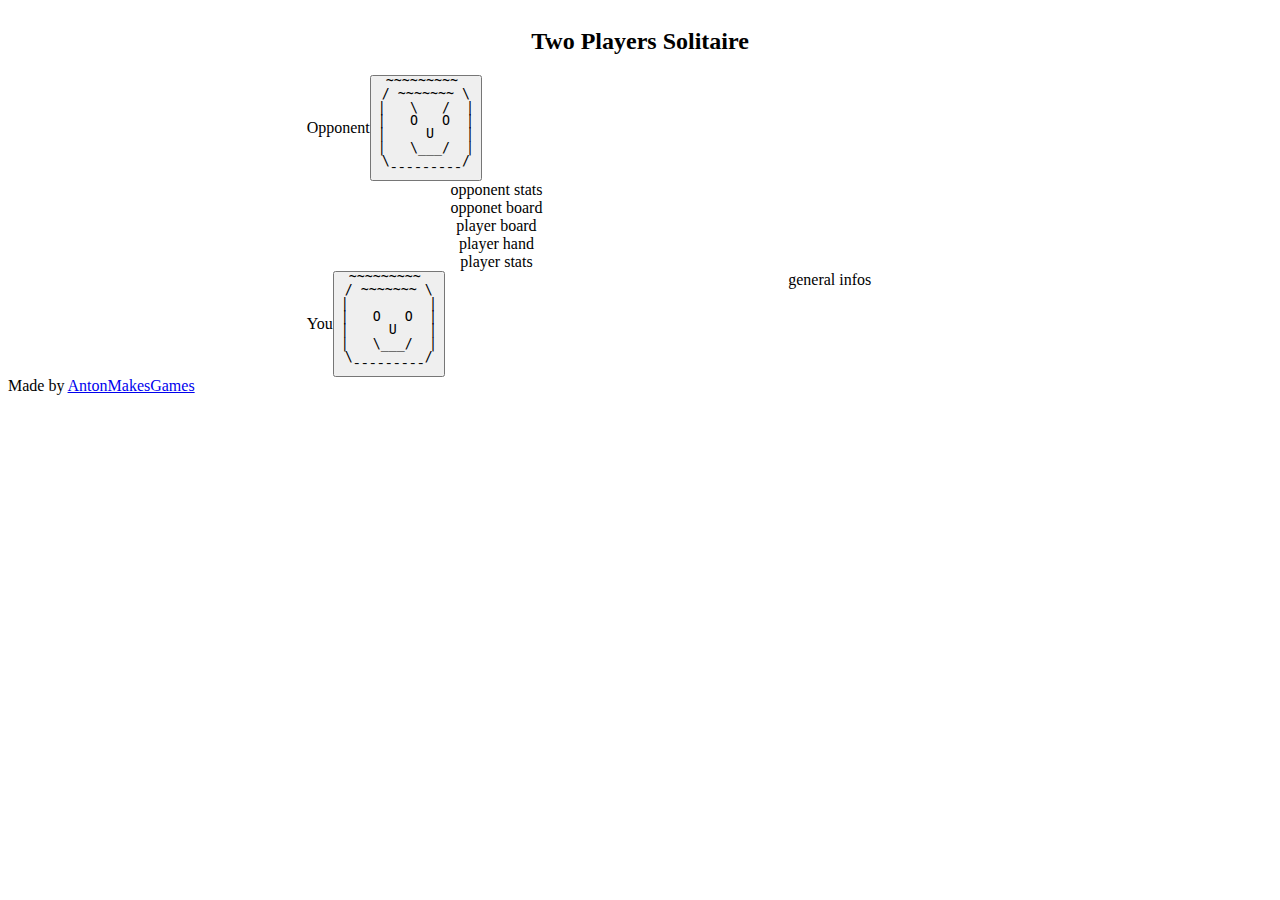
==== Documents/Mockup.html @ 195a129c "Started a mockup for a better client layout" ====
<html>
    <head>
        <link rel="stylesheet" type="text/css" href="Mockup.css" />
    </head>
    <body>
        <div id=mainContainer>
            <h2>Two Players Solitaire</h2>
            <div>
                <div id=playArea>
                    <div class ="PlayerHeader" id="Opponent">
                        Opponent
                        <button class ="Face"><pre>
~~~~~~~~~ <br/>
/ ~~~~~~~ \<br/>
|   \   /  |<br/>
|   O   O  |<br/>
|     U    |<br/>
|   \___/  |<br/>
\         /<br/>
¯¯¯¯¯¯¯¯¯</pre>
    </button>
                    </div>
                    <div class ="PlayerStats" id="Opponent"> opponent stats</div>
                    <div class = "PlayerBoard" id="Opponent"> opponet board</div>
                    <div class ="PlayerBoard" id="LocalPlayer"> player board</div>
                    <div class ="PlayerHand" id="LocalPlayer"> player hand</div>
                    <div class ="PlayerStats" id="LocalPlayer"> player stats</div>
                    <div class ="PlayerHeader" id="LocalPlayer"> 
                        You
    <button class ="Face"><pre>
~~~~~~~~~ <br/>
/ ~~~~~~~ \<br/>
|          |<br/>
|   O   O  |<br/>
|     U    |<br/>
|   \___/  |<br/>
\         /<br/>
¯¯¯¯¯¯¯¯¯</pre>
</div>
                    <Div class ="GeneralInfoContainer"> general infos</Div>
                </div>
            </div>
        </div>

        <div id="signature">
            Made by <a href="https://antonmakesgames.itch.io/" target="_blank" rel="noopener noreferrer">AntonMakesGames</a>
        </div>
    </body>
</html>
---- Documents/Mockup.css ----
#mainContainer {
    display:flex;
    flex-flow:column;
    justify-content:center;
    text-align:center;
}

#playArea{
    width: 500pt;
    display: inline-grid;
}

.PlayerHeader{
    display:flex;
    flex-direction: row;
    grid-column-start: 1;
    grid-column-end: 1;
    align-items: center;
    align-content: center;
}

.PlayerStats{
    grid-column-start: 1;
    grid-column-end: 1;
}

.PlayerBoard{
    grid-column-start: 1;
    grid-column-end: 1;
}

.PlayerHand{
    grid-column-start: 1;
    grid-column-end: 1;
}

.GeneralInfoContainer{
    grid-column-start: 2;
    grid-column-end: 2;
}

.card {
    border: 1pt;
    border-style: solid;
    border-color: darkgray;
    width: 100pt;
    height: 120pt;
    display: table-cell;
    vertical-align: middle;
}

    .card > * {
        width: 100%;
        height: 100%;
    }

.cardSlot {
    border: 1pt;
    border-style: solid;
    border-color: darkgray;
    width: 102pt;
    height: 122pt;
    text-align: center;
    vertical-align: central;
}

.Stats table th {
    padding-left: 10pt;
    padding-right: 10pt;
}

.deck {
    border: 1pt;
    border-style: solid;
    border-color: darkgray;
}

.discardPile {
    border: 1pt;
    border-style: solid;
    border-color: darkgray;
}

.otherPlayer {
    border: 1pt;
    border-style: solid;
    border-color: black;
}

.Face {
    line-height: 5pt;
}

.Face pre {
    margin: 0pt;
}

.FaceCollection {
    display: flex;
    flex-flow: row;
    justify-content: center;
}

.FaceCollection > * {
    margin : 10pt;
}
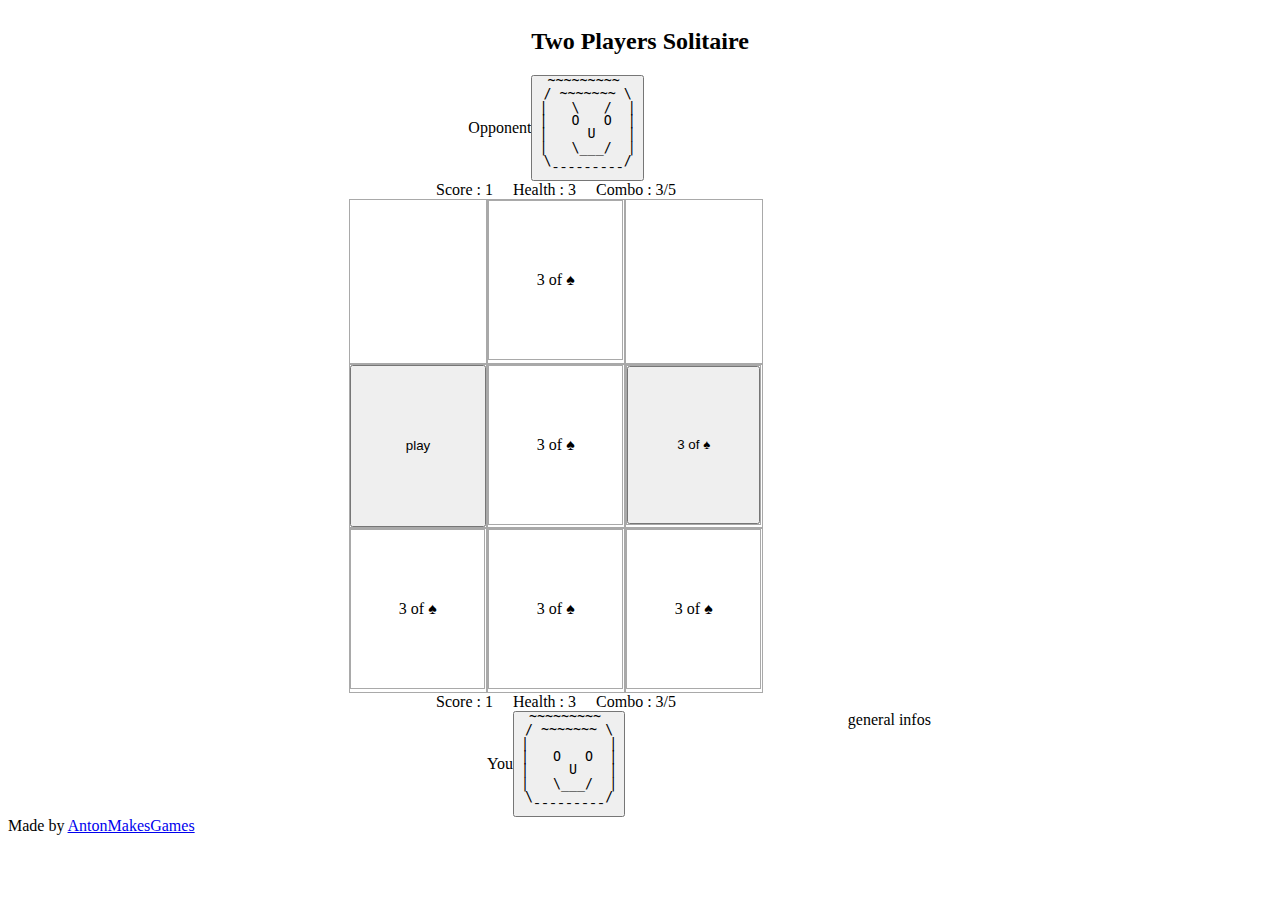
==== commit 853a542f: "Iterating on mockup" ====
--- a/Documents/Mockup.html
+++ b/Documents/Mockup.html
@@ -20,11 +20,56 @@
 ¯¯¯¯¯¯¯¯¯</pre>
     </button>
                     </div>
-                    <div class ="PlayerStats" id="Opponent"> opponent stats</div>
-                    <div class = "PlayerBoard" id="Opponent"> opponet board</div>
-                    <div class ="PlayerBoard" id="LocalPlayer"> player board</div>
-                    <div class ="PlayerHand" id="LocalPlayer"> player hand</div>
-                    <div class ="PlayerStats" id="LocalPlayer"> player stats</div>
+                    <div class ="PlayerStats" id="Opponent"> 
+                        <div>Score : 1</div>
+                        <div>Health : 3</div>
+                        <div>Combo : 3/5</div>
+                    </div>
+                    <div class = "PlayerBoard" id="Opponent"> 
+                        <div class="cardSlot">
+                            <button hidden="">_</button>
+                        </div>
+                        <div class="cardSlot">
+                            <div class="card">3 of ♠</div>
+                            <button hidden="">_</button>
+                        </div>
+                        <div class="cardSlot">
+                            <button hidden="">_</button>
+                        </div>
+                    </div>
+                    <div class ="PlayerBoard" id="LocalPlayer"> 
+                        <div class="cardSlot">
+                            <button>play</button>
+                        </div>
+                        <div class="cardSlot">
+                            <div class="card">3 of ♠</div>
+                            <button hidden="">_</button>
+                        </div>
+                        <div class="cardSlot">
+                            <div class="card">
+                                <button>3 of ♠</button>
+                            </div>
+                            <button hidden="">_</button>
+                        </div></div>
+                    <div class ="PlayerHand" id="LocalPlayer"> 
+                        <div class="cardSlot">
+                            <div class="card">3 of ♠</div>
+                            <button hidden="">_</button>
+                        </div>
+                        <div class="cardSlot">
+                            <div class="card">3 of ♠</div>
+                            <button hidden="">_</button>
+                        </div>
+                        <div class="cardSlot">
+                            <div class="card">3 of ♠</div>
+                            <button hidden="">_</button>
+                        </div>
+                    </div>
+                    <div class ="PlayerStats" id="LocalPlayer"> 
+                        <div>Score : 1</div>
+                        <div>Health : 3</div>
+                        <div>Combo : 3/5</div>
+                    </div>
                     <div class ="PlayerHeader" id="LocalPlayer"> 
                         You
     <button class ="Face"><pre>
--- a/Documents/Mockup.css
+++ b/Documents/Mockup.css
@@ -16,28 +16,57 @@
     grid-column-start: 1;
     grid-column-end: 1;
     align-items: center;
-    align-content: center;
+    justify-content: center;
 }
 
 .PlayerStats{
     grid-column-start: 1;
     grid-column-end: 1;
+
+    display:flex;
+    flex-direction: row;
+    align-items: center;
+    gap:15pt;
+    justify-content: center;
 }
 
 .PlayerBoard{
     grid-column-start: 1;
     grid-column-end: 1;
+    
+    display:flex;
+    flex-direction: row;
+    justify-content: center;
 }
 
 .PlayerHand{
     grid-column-start: 1;
     grid-column-end: 1;
+    
+    display:flex;
+    flex-direction: row;
+    justify-content: center;
 }
 
 .GeneralInfoContainer{
     grid-column-start: 2;
     grid-column-end: 2;
 }
+
+.cardSlot {
+    border: 1pt;
+    border-style: solid;
+    border-color: darkgray;
+    width: 102pt;
+    height: 122pt;
+    text-align: center;
+    vertical-align: central;
+}
+
+    .cardSlot > button {
+        width: 100%;
+        height: 100%;
+    }
 
 .card {
     border: 1pt;
@@ -53,17 +82,6 @@
         width: 100%;
         height: 100%;
     }
-
-.cardSlot {
-    border: 1pt;
-    border-style: solid;
-    border-color: darkgray;
-    width: 102pt;
-    height: 122pt;
-    text-align: center;
-    vertical-align: central;
-}
-
 .Stats table th {
     padding-left: 10pt;
     padding-right: 10pt;
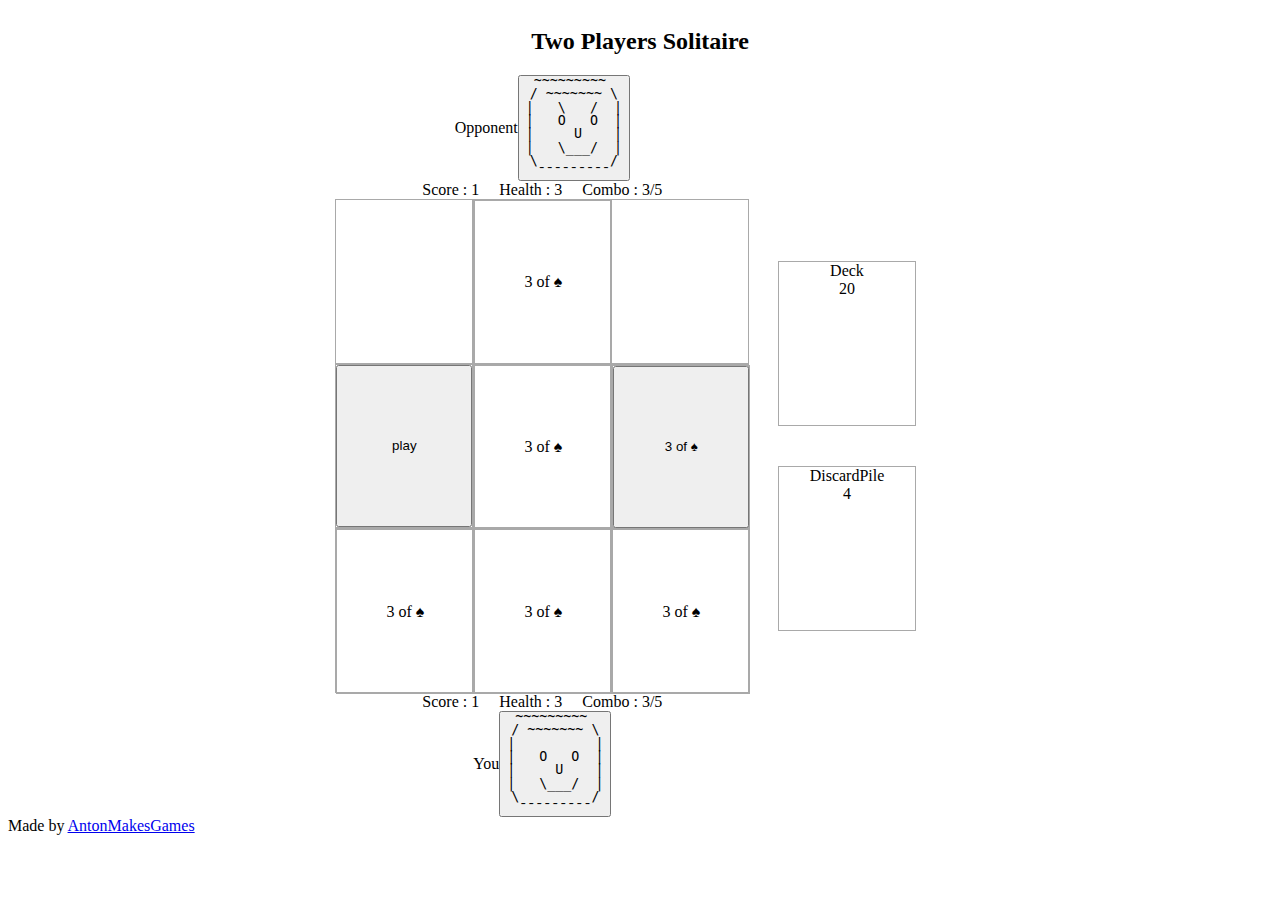
==== commit 36980d6f: "Mockup contains all basic elements" ====
--- a/Documents/Mockup.html
+++ b/Documents/Mockup.html
@@ -50,7 +50,8 @@
                                 <button>3 of ♠</button>
                             </div>
                             <button hidden="">_</button>
-                        </div></div>
+                        </div>
+                    </div>
                     <div class ="PlayerHand" id="LocalPlayer"> 
                         <div class="cardSlot">
                             <div class="card">3 of ♠</div>
@@ -81,8 +82,17 @@
 |   \___/  |<br/>
 \         /<br/>
 ¯¯¯¯¯¯¯¯¯</pre>
-</div>
-                    <Div class ="GeneralInfoContainer"> general infos</Div>
+                    </div>
+                    <div class ="GeneralInfoContainer"> 
+                        <div class="Deck">
+                            <div>Deck</div>
+                            <div>20</div>
+                        </div>
+                        <div class="DiscardPile">
+                            <div>DiscardPile</div>
+                            <div>4</div>
+                        </div>
+                    </div>
                 </div>
             </div>
         </div>
--- a/Documents/Mockup.css
+++ b/Documents/Mockup.css
@@ -51,6 +51,13 @@
 .GeneralInfoContainer{
     grid-column-start: 2;
     grid-column-end: 2;
+    grid-row-start: 1;
+    grid-row-end: 9;
+
+    display: flex;
+    flex-direction: column;
+    place-content: center;
+    gap: 30pt;
 }
 
 .cardSlot {
@@ -60,10 +67,9 @@
     width: 102pt;
     height: 122pt;
     text-align: center;
-    vertical-align: central;
 }
 
-    .cardSlot > button {
+    .cardSlot > * {
         width: 100%;
         height: 100%;
     }
@@ -72,31 +78,32 @@
     border: 1pt;
     border-style: solid;
     border-color: darkgray;
-    width: 100pt;
-    height: 120pt;
-    display: table-cell;
-    vertical-align: middle;
+    justify-content: center;
+    align-items: center;
+    display: flex;
 }
 
     .card > * {
         width: 100%;
         height: 100%;
     }
-.Stats table th {
-    padding-left: 10pt;
-    padding-right: 10pt;
-}
 
-.deck {
+.Deck {
     border: 1pt;
     border-style: solid;
     border-color: darkgray;
+    width: 102pt;
+    height: 122pt;
+    text-align: center;
 }
 
-.discardPile {
+.DiscardPile {
     border: 1pt;
     border-style: solid;
     border-color: darkgray;
+    width: 102pt;
+    height: 122pt;
+    text-align: center;
 }
 
 .otherPlayer {
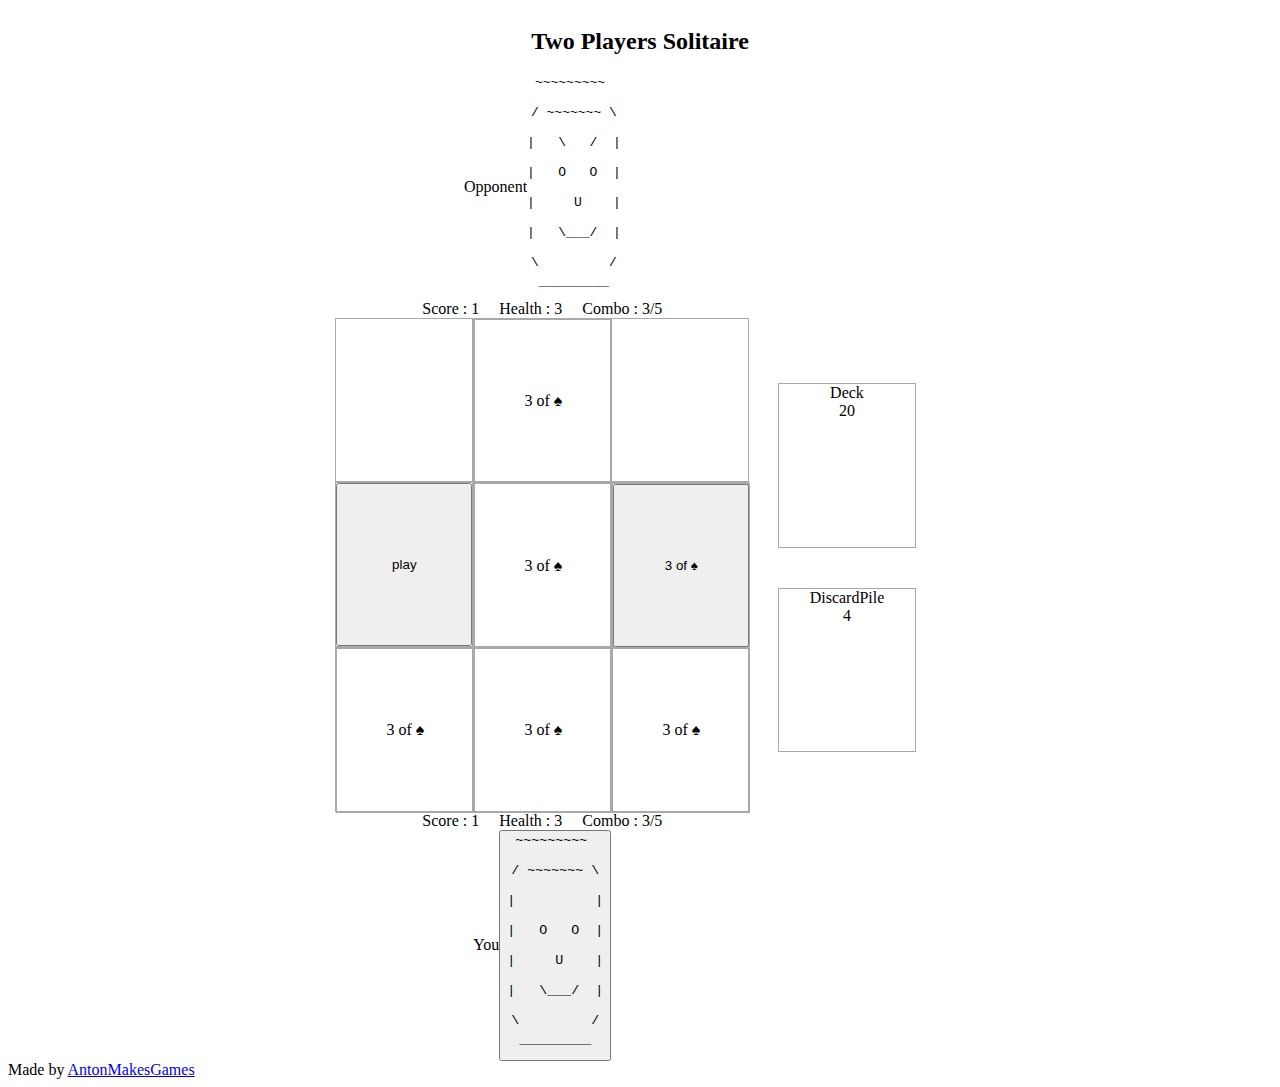
==== commit 8cc19d57: "Harmonizing the mockup and the game implementation" ====
--- a/Documents/Mockup.html
+++ b/Documents/Mockup.html
@@ -9,7 +9,7 @@
                 <div id=playArea>
                     <div class ="PlayerHeader" id="Opponent">
                         Opponent
-                        <button class ="Face"><pre>
+                        <div class ="Face"><pre>
 ~~~~~~~~~ <br/>
 / ~~~~~~~ \<br/>
 |   \   /  |<br/>
@@ -18,7 +18,7 @@
 |   \___/  |<br/>
 \         /<br/>
 ¯¯¯¯¯¯¯¯¯</pre>
-    </button>
+                        </div>
                     </div>
                     <div class ="PlayerStats" id="Opponent"> 
                         <div>Score : 1</div>
--- a/Documents/Mockup.css
+++ b/Documents/Mockup.css
@@ -1,17 +1,17 @@
 #mainContainer {
-    display:flex;
-    flex-flow:column;
-    justify-content:center;
-    text-align:center;
+    display: flex;
+    flex-flow: column;
+    justify-content: center;
+    text-align: center;
 }
 
-#playArea{
+#playArea {
     width: 500pt;
     display: inline-grid;
 }
 
-.PlayerHeader{
-    display:flex;
+.PlayerHeader {
+    display: flex;
     flex-direction: row;
     grid-column-start: 1;
     grid-column-end: 1;
@@ -19,41 +19,37 @@
     justify-content: center;
 }
 
-.PlayerStats{
+.PlayerStats {
     grid-column-start: 1;
     grid-column-end: 1;
-
-    display:flex;
+    display: flex;
     flex-direction: row;
     align-items: center;
-    gap:15pt;
+    gap: 15pt;
     justify-content: center;
 }
 
-.PlayerBoard{
+.PlayerBoard {
     grid-column-start: 1;
     grid-column-end: 1;
-    
-    display:flex;
+    display: flex;
     flex-direction: row;
     justify-content: center;
 }
 
-.PlayerHand{
+.PlayerHand {
     grid-column-start: 1;
     grid-column-end: 1;
-    
-    display:flex;
+    display: flex;
     flex-direction: row;
     justify-content: center;
 }
 
-.GeneralInfoContainer{
+.GeneralInfoContainer {
     grid-column-start: 2;
     grid-column-end: 2;
     grid-row-start: 1;
     grid-row-end: 9;
-
     display: flex;
     flex-direction: column;
     place-content: center;
@@ -112,13 +108,9 @@
     border-color: black;
 }
 
-.Face {
-    line-height: 5pt;
-}
-
-.Face pre {
-    margin: 0pt;
-}
+    .Face pre {
+        margin: 0pt;
+    }
 
 .FaceCollection {
     display: flex;
@@ -126,6 +118,40 @@
     justify-content: center;
 }
 
-.FaceCollection > * {
-    margin : 10pt;
-}+    .FaceCollection > * {
+        margin: 10pt;
+    }
+
+#debugArea {
+    position: absolute;
+    top: 0pt;
+    right: 0pt;
+    text-align: right;
+    display: flex;
+    flex-direction: column;
+    align-items: end;
+    text-align: right;
+}
+
+#debugOutput {
+    border: 1pt;
+    border-color: black;
+    border-style: solid;
+    min-width: 300pt;
+    max-width: 50%;
+    text-align: left;
+    display: none;
+    background-color: white;
+}
+
+#output > p {
+    overflow-wrap: break-word;
+}
+
+#output span {
+    color: blue;
+}
+
+    #output span.error {
+        color: red;
+    }
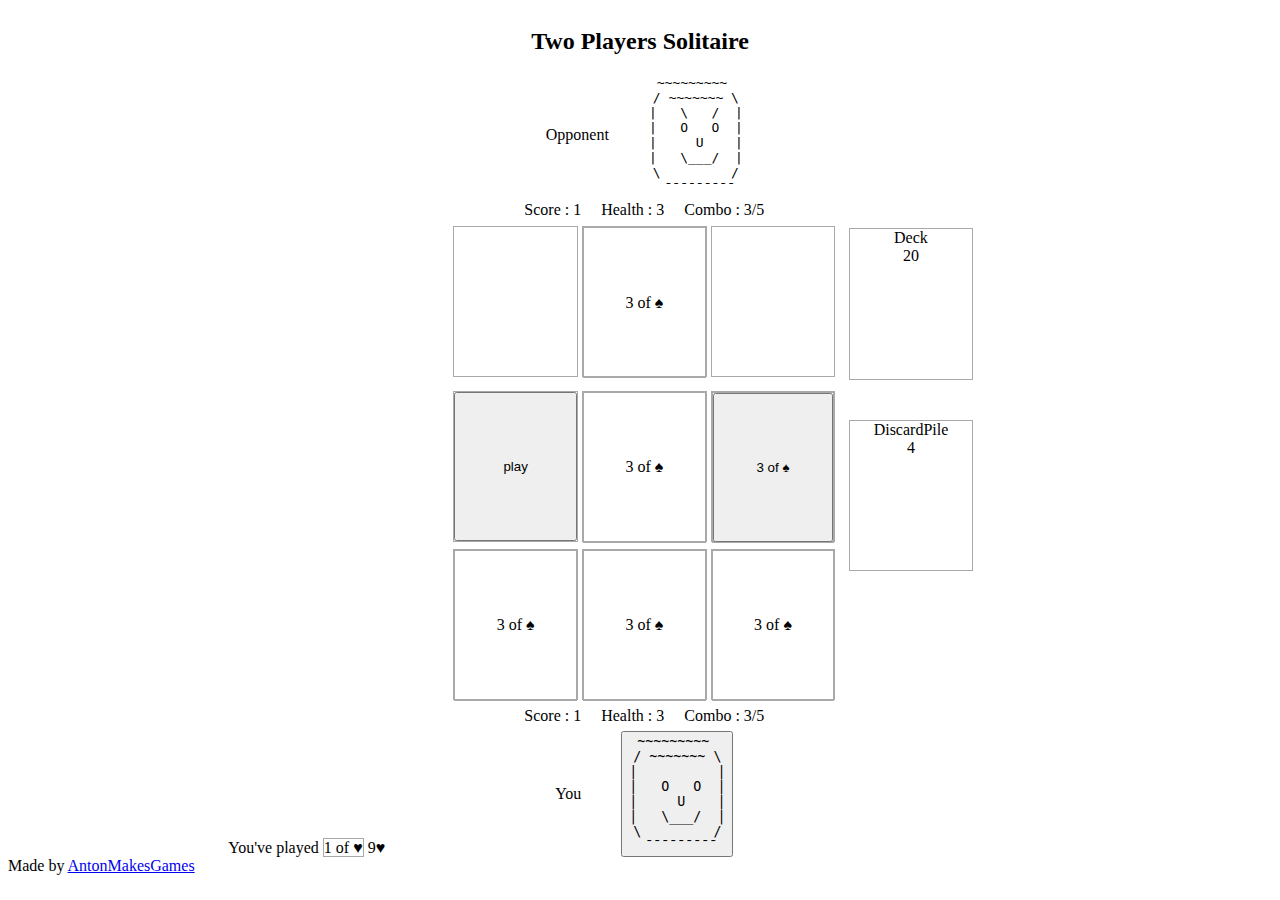
==== commit 713833e8: "Mockuping the game log" ====
--- a/Documents/Mockup.html
+++ b/Documents/Mockup.html
@@ -9,15 +9,15 @@
                 <div id=playArea>
                     <div class ="PlayerHeader" id="Opponent">
                         Opponent
-                        <div class ="Face"><pre>
-~~~~~~~~~ <br/>
-/ ~~~~~~~ \<br/>
-|   \   /  |<br/>
-|   O   O  |<br/>
-|     U    |<br/>
-|   \___/  |<br/>
-\         /<br/>
-¯¯¯¯¯¯¯¯¯</pre>
+                        <div class ="Face">
+                            <pre>~~~~~~~~~ </pre>
+                            <pre>/ ~~~~~~~ \</pre>
+                            <pre>|   \   /  |</pre>
+                            <pre>|   O   O  |</pre>
+                            <pre>|     U    |</pre>
+                            <pre>|   \___/  |</pre>
+                            <pre>\         /</pre>
+                            <pre> ¯¯¯¯¯¯¯¯¯</pre>
                         </div>
                     </div>
                     <div class ="PlayerStats" id="Opponent"> 
@@ -26,44 +26,36 @@
                         <div>Combo : 3/5</div>
                     </div>
                     <div class = "PlayerBoard" id="Opponent"> 
-                        <div class="cardSlot">
-                            <button hidden="">_</button>
+                        <div class="CardSlot">
                         </div>
-                        <div class="cardSlot">
-                            <div class="card">3 of ♠</div>
-                            <button hidden="">_</button>
+                        <div class="CardSlot">
+                            <div class="Card">3 of ♠</div>
                         </div>
-                        <div class="cardSlot">
-                            <button hidden="">_</button>
+                        <div class="CardSlot">
                         </div>
                     </div>
                     <div class ="PlayerBoard" id="LocalPlayer"> 
-                        <div class="cardSlot">
+                        <div class="CardSlot">
                             <button>play</button>
                         </div>
-                        <div class="cardSlot">
-                            <div class="card">3 of ♠</div>
-                            <button hidden="">_</button>
+                        <div class="CardSlot">
+                            <div class="Card">3 of ♠</div>
                         </div>
-                        <div class="cardSlot">
-                            <div class="card">
+                        <div class="CardSlot">
+                            <div class="Card">
                                 <button>3 of ♠</button>
                             </div>
-                            <button hidden="">_</button>
                         </div>
                     </div>
                     <div class ="PlayerHand" id="LocalPlayer"> 
-                        <div class="cardSlot">
-                            <div class="card">3 of ♠</div>
-                            <button hidden="">_</button>
+                        <div class="CardSlot">
+                            <div class="Card">3 of ♠</div>
                         </div>
-                        <div class="cardSlot">
-                            <div class="card">3 of ♠</div>
-                            <button hidden="">_</button>
+                        <div class="CardSlot">
+                            <div class="Card">3 of ♠</div>
                         </div>
-                        <div class="cardSlot">
-                            <div class="card">3 of ♠</div>
-                            <button hidden="">_</button>
+                        <div class="CardSlot">
+                            <div class="Card">3 of ♠</div>
                         </div>
                     </div>
                     <div class ="PlayerStats" id="LocalPlayer"> 
@@ -73,15 +65,17 @@
                     </div>
                     <div class ="PlayerHeader" id="LocalPlayer"> 
                         You
-    <button class ="Face"><pre>
-~~~~~~~~~ <br/>
-/ ~~~~~~~ \<br/>
-|          |<br/>
-|   O   O  |<br/>
-|     U    |<br/>
-|   \___/  |<br/>
-\         /<br/>
-¯¯¯¯¯¯¯¯¯</pre>
+
+                        <button class ="Face">
+                            <pre>~~~~~~~~~ </pre>
+                            <pre>/ ~~~~~~~ \</pre>
+                            <pre>|          |</pre>
+                            <pre>|   O   O  |</pre>
+                            <pre>|     U    |</pre>
+                            <pre>|   \___/  |</pre>
+                            <pre>\         /</pre>
+                            <pre> ¯¯¯¯¯¯¯¯¯</pre>
+                        </button>
                     </div>
                     <div class ="GeneralInfoContainer"> 
                         <div class="Deck">
@@ -93,6 +87,14 @@
                             <div>4</div>
                         </div>
                     </div>
+
+                    <div class ="GameLog">
+                        <div class="LogEntry">
+                            You've played
+                            <div class = "CardMini">1 of &hearts;</div>
+                            9&hearts;
+                        </div>
+                    </div>
                 </div>
             </div>
         </div>
--- a/Documents/Mockup.css
+++ b/Documents/Mockup.css
@@ -1,3 +1,7 @@
+body {
+    font-family: "Times New Roman", Times, serif;
+}
+
 #mainContainer {
     display: flex;
     flex-flow: column;
@@ -8,20 +12,21 @@
 #playArea {
     width: 500pt;
     display: inline-grid;
+    grid-gap: 5pt 10pt;
+    margin-right: 200pt;
 }
 
 .PlayerHeader {
-    display: flex;
-    flex-direction: row;
-    grid-column-start: 1;
-    grid-column-end: 1;
+    grid-column: 2;
+    display: flex;
+    flex-direction: row;
     align-items: center;
     justify-content: center;
+    gap: 30pt;
 }
 
 .PlayerStats {
-    grid-column-start: 1;
-    grid-column-end: 1;
+    grid-column: 2;
     display: flex;
     flex-direction: row;
     align-items: center;
@@ -30,66 +35,113 @@
 }
 
 .PlayerBoard {
-    grid-column-start: 1;
-    grid-column-end: 1;
-    display: flex;
-    flex-direction: row;
-    justify-content: center;
+    grid-column: 2;
+    display: flex;
+    flex-direction: row;
+    justify-content: center;
+    gap: 3pt;
 }
 
 .PlayerHand {
-    grid-column-start: 1;
-    grid-column-end: 1;
-    display: flex;
-    flex-direction: row;
-    justify-content: center;
+    grid-column: 2;
+    display: flex;
+    flex-direction: row;
+    justify-content: center;
+    gap: 3pt;
+}
+
+#Opponent.PlayerHeader {
+    grid-row: 1;
+}
+
+#Opponent.PlayerStats {
+    grid-row: 2;
+}
+
+#Opponent.PlayerBoard {
+    grid-row: 3;
+}
+
+#LocalPlayer.PlayerBoard {
+    grid-row: 5;
+}
+
+#LocalPlayer.PlayerHand {
+    grid-row: 6;
+}
+
+#LocalPlayer.PlayerStats {
+    grid-row: 7;
+}
+
+#LocalPlayer.PlayerHeader {
+    grid-row: 8;
 }
 
 .GeneralInfoContainer {
-    grid-column-start: 2;
-    grid-column-end: 2;
+    grid-column: 3;
     grid-row-start: 1;
-    grid-row-end: 9;
+    grid-row-end: 8;
     display: flex;
     flex-direction: column;
     place-content: center;
     gap: 30pt;
 }
 
-.cardSlot {
-    border: 1pt;
-    border-style: solid;
-    border-color: darkgray;
-    width: 102pt;
-    height: 122pt;
-    text-align: center;
-}
-
-    .cardSlot > * {
+.PlayerSeparator {
+    grid-row: 4;
+    background-color: darkgray;
+    width: 100%;
+    height: 1pt;
+    margin-top: 10pt;
+    margin-bottom: 10pt;
+}
+
+.CardSlot {
+    border: 1pt;
+    border-style: solid;
+    border-color: darkgray;
+    width: 92pt;
+    height: 112pt;
+    text-align: center;
+    display: flex;
+}
+
+    .CardSlot > * {
         width: 100%;
         height: 100%;
-    }
-
-.card {
+        display: flex;
+    }
+
+    .CardSlot > button {
+        justify-content: center;
+        align-items: center;
+    }
+
+.Card {
     border: 1pt;
     border-style: solid;
     border-color: darkgray;
     justify-content: center;
     align-items: center;
     display: flex;
-}
-
-    .card > * {
+    width: 100%;
+}
+
+    .Card > * {
+        display: flex;
         width: 100%;
         height: 100%;
+        align-items: center;
+        justify-content: center;
     }
 
 .Deck {
     border: 1pt;
     border-style: solid;
     border-color: darkgray;
-    width: 102pt;
-    height: 122pt;
+    width: 92pt;
+    height: 112pt;
     text-align: center;
 }
 
@@ -97,20 +149,14 @@
     border: 1pt;
     border-style: solid;
     border-color: darkgray;
-    width: 102pt;
-    height: 122pt;
-    text-align: center;
-}
-
-.otherPlayer {
-    border: 1pt;
-    border-style: solid;
-    border-color: black;
-}
-
-    .Face pre {
-        margin: 0pt;
-    }
+    width: 92pt;
+    height: 112pt;
+    text-align: center;
+}
+
+.Face pre {
+    margin: 0pt;
+}
 
 .FaceCollection {
     display: flex;
@@ -121,6 +167,26 @@
     .FaceCollection > * {
         margin: 10pt;
     }
+
+.GameLog {
+    grid-column: 1;
+    grid-row-start: 1;
+    grid-row-end: 9;
+    display: flex;
+    flex-direction: column-reverse;
+    gap: 4pt;
+    width: 200pt;
+}
+
+.LogEntry > * {
+    display: inline;
+}
+
+.CardMini {
+    border: 1pt;
+    border-style: solid;
+    border-color: darkgray;
+}
 
 #debugArea {
     position: absolute;
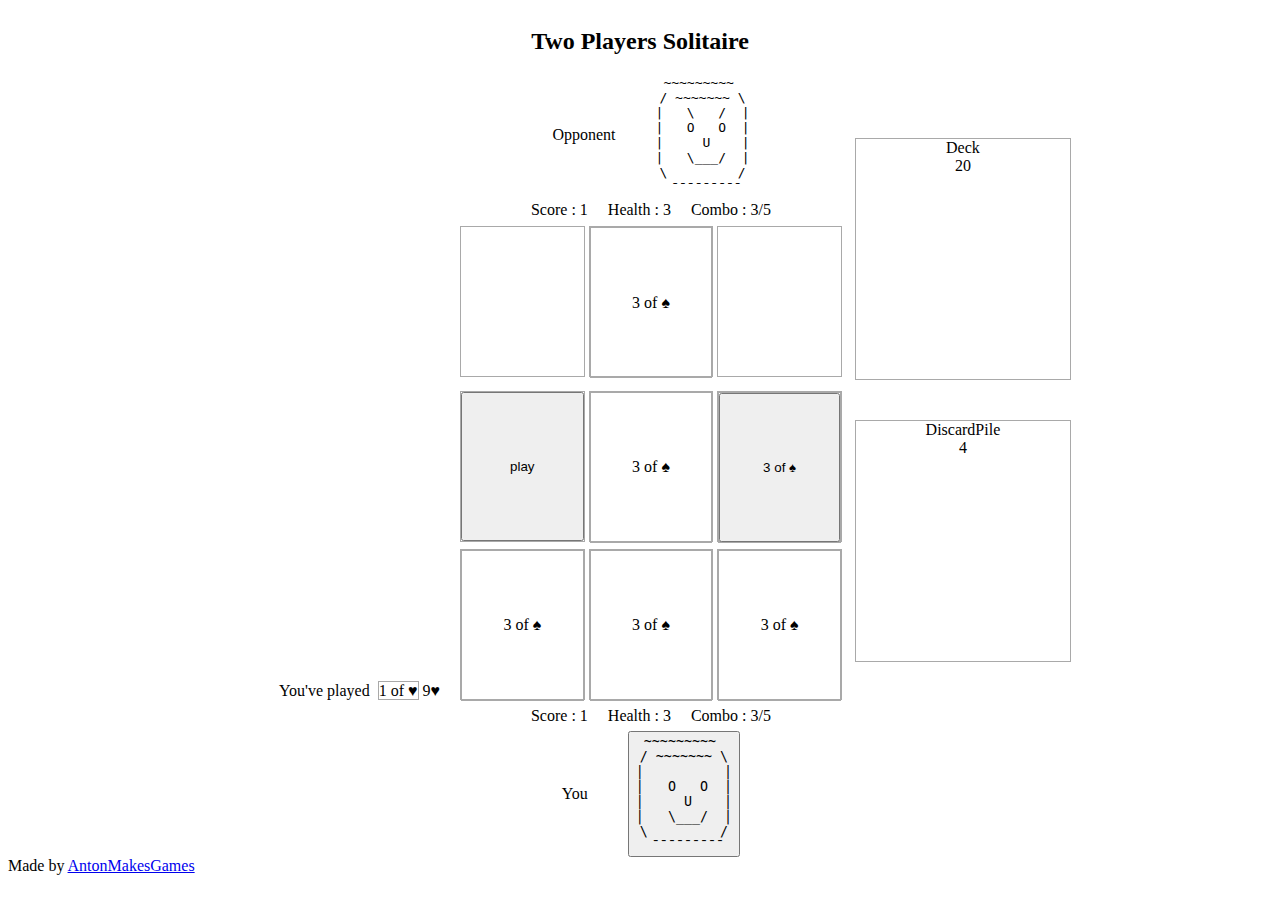
==== commit 1d6bdb08: "Mockuping the discard pile showing cards in it" ====
--- a/Documents/Mockup.html
+++ b/Documents/Mockup.html
@@ -78,13 +78,56 @@
                         </button>
                     </div>
                     <div class ="GeneralInfoContainer"> 
-                        <div class="Deck">
+                        <div class="CardPile">
                             <div>Deck</div>
                             <div>20</div>
                         </div>
-                        <div class="DiscardPile">
+                        <div class="CardPile">
                             <div>DiscardPile</div>
                             <div>4</div>
+
+                            <div class="MiniCardDisplay">
+                                <div class = "CardMini">10 of &hearts;</div>
+                                <div class = "CardMini">10 of &hearts;</div>
+                                <div class = "CardMini">10 of &hearts;</div>
+                                <div class = "CardMini">10 of &hearts;</div>
+                                <div class = "CardMini">10 of &hearts;</div>
+                                <div class = "CardMini">10 of &hearts;</div>
+                                <div class = "CardMini">10 of &hearts;</div>
+                                <div class = "CardMini">10 of &hearts;</div>
+                                <div class = "CardMini">10 of &hearts;</div>
+                                <div class = "CardMini">10 of &hearts;</div>
+                                <div class = "CardMini">10 of &hearts;</div>
+                                <div class = "CardMini">10 of &hearts;</div>
+                                <div class = "CardMini">10 of &hearts;</div>
+                                <div class = "CardMini">10 of &hearts;</div>
+                                <div class = "CardMini">10 of &hearts;</div>
+                                <div class = "CardMini">10 of &hearts;</div>
+                                <div class = "CardMini">10 of &hearts;</div>
+                                <div class = "CardMini">10 of &hearts;</div>
+                                <div class = "CardMini">10 of &hearts;</div>
+                                <div class = "CardMini">10 of &hearts;</div>
+                                <div class = "CardMini">10 of &hearts;</div>
+                                <div class = "CardMini">10 of &hearts;</div>
+                                <div class = "CardMini">10 of &hearts;</div>
+                                <div class = "CardMini">10 of &hearts;</div>
+                                <div class = "CardMini">10 of &hearts;</div>
+                                <div class = "CardMini">10 of &hearts;</div>
+                                <div class = "CardMini">10 of &hearts;</div>
+                                <div class = "CardMini">10 of &hearts;</div>
+                                <div class = "CardMini">10 of &hearts;</div>
+                                <div class = "CardMini">10 of &hearts;</div>
+                                <div class = "CardMini">10 of &hearts;</div>
+                                <div class = "CardMini">10 of &hearts;</div>
+                                <div class = "CardMini">10 of &hearts;</div>
+                                <div class = "CardMini">10 of &hearts;</div>
+                                <div class = "CardMini">10 of &hearts;</div>
+                                <div class = "CardMini">10 of &hearts;</div>
+                                <div class = "CardMini">10 of &hearts;</div>
+                                <div class = "CardMini">10 of &hearts;</div>
+                                <div class = "CardMini">10 of &hearts;</div>
+                                <div class = "CardMini">10 of &hearts;</div>
+                            </div>
                         </div>
                     </div>
 
--- a/Documents/Mockup.css
+++ b/Documents/Mockup.css
@@ -136,23 +136,24 @@
         justify-content: center;
     }
 
-.Deck {
-    border: 1pt;
-    border-style: solid;
-    border-color: darkgray;
-    width: 92pt;
-    height: 112pt;
+.CardPile {
+    border: 1pt;
+    border-style: solid;
+    border-color: darkgray;
+    width: 160pt;
+    height: 180pt;
     text-align: center;
 }
 
-.DiscardPile {
-    border: 1pt;
-    border-style: solid;
-    border-color: darkgray;
-    width: 92pt;
-    height: 112pt;
-    text-align: center;
-}
+.MiniCardDisplay {
+    display: grid;
+    grid-template-columns: auto auto auto auto;
+    visibility: hidden;
+}
+
+    .CardPile:hover > .MiniCardDisplay {
+        visibility: visible;
+    }
 
 .Face pre {
     margin: 0pt;
@@ -169,17 +170,26 @@
     }
 
 .GameLog {
+    margin-top: 30pt;
+    margin-right: 5pt;
     grid-column: 1;
-    grid-row-start: 1;
-    grid-row-end: 9;
-    display: flex;
-    flex-direction: column-reverse;
+    grid-row-start: 3;
+    grid-row-end: 7;
+    width: 200pt;
+    text-align: right;
+    display: flex;
+    flex-direction: column;
+    justify-content: flex-end;
     gap: 4pt;
-    width: 200pt;
+}
+
+.LogEntry {
+    display: inline;
 }
 
 .LogEntry > * {
     display: inline;
+    margin-left: 3pt;
 }
 
 .CardMini {
